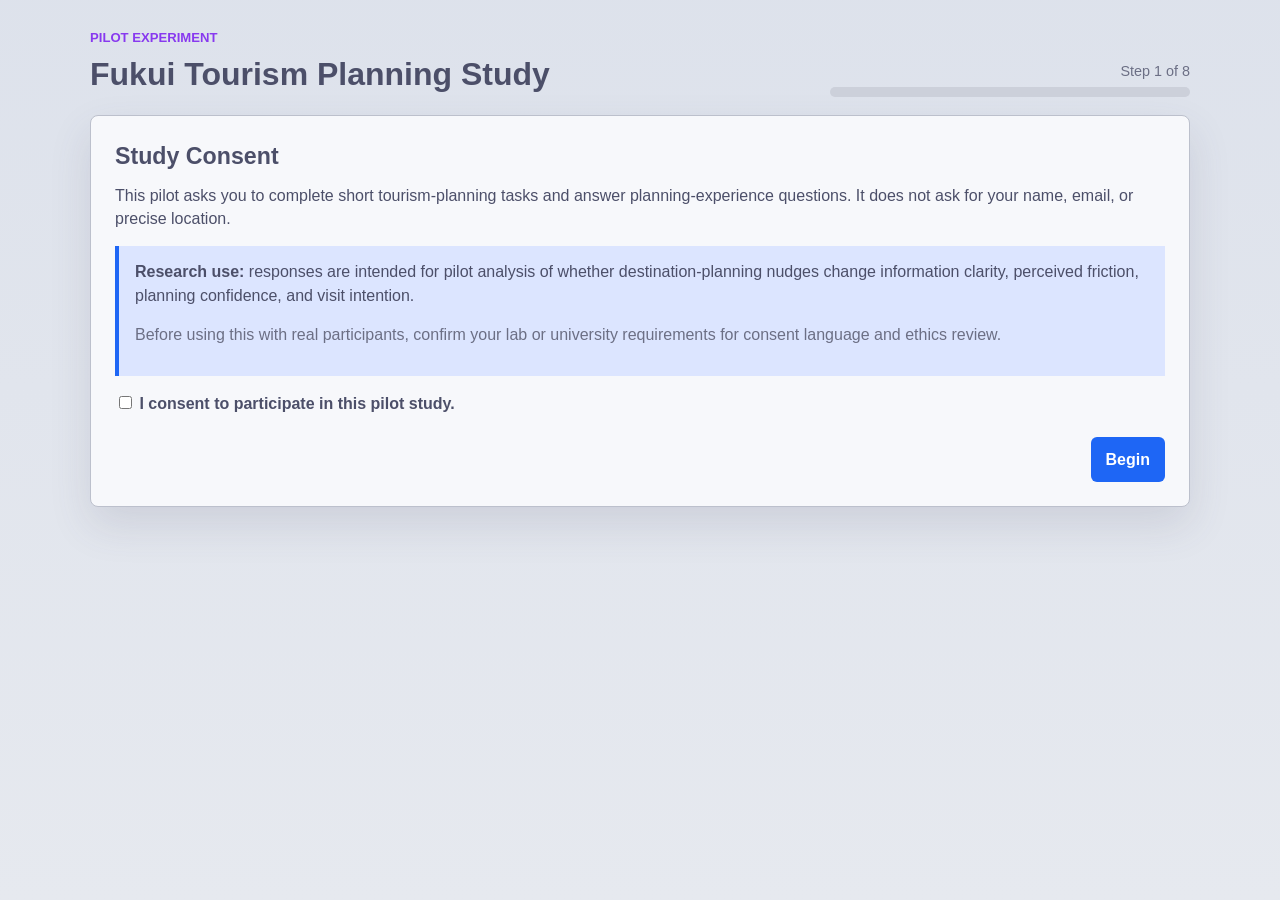
==== experiments/nudge-pilot/index.html @ 9693d56d "SEM data collection groundwork" ====
<!doctype html>
<html lang="en">
  <head>
    <meta charset="utf-8">
    <meta name="viewport" content="width=device-width, initial-scale=1">
    <title>Fukui Nudge Pilot Study</title>
    <link rel="stylesheet" href="styles.css">
  </head>
  <body>
    <main class="app-shell">
      <section class="study-header" aria-label="Study progress">
        <div>
          <p class="eyebrow">Pilot experiment</p>
          <h1>Fukui Tourism Planning Study</h1>
        </div>
        <div class="progress-wrap">
          <div id="stepLabel" class="step-label">Loading</div>
          <div class="progress-track" aria-hidden="true">
            <div id="progressBar" class="progress-bar"></div>
          </div>
        </div>
      </section>

      <section id="app" class="panel" aria-live="polite"></section>
    </main>

    <template id="likertTemplate">
      <fieldset class="likert-row">
        <legend></legend>
        <div class="likert-options" role="radiogroup"></div>
        <div class="scale-anchors">
          <span>Strongly disagree</span>
          <span>Strongly agree</span>
        </div>
      </fieldset>
    </template>

    <script src="app.js"></script>
  </body>
</html>
---- experiments/nudge-pilot/styles.css ----
:root {
  color-scheme: light;
  --ink: #4c4f69;
  --muted: #6c6f85;
  --line: #bcc0cc;
  --surface: #eff1f5;
  --surface-raised: #f7f8fb;
  --page: #e6e9ef;
  --accent: #1e66f5;
  --accent-dark: #04a5e5;
  --accent-soft: #dce5ff;
  --secondary-accent: #8839ef;
  --focus: #d20f39;
  --ok: #40a02b;
  --peach: #fe640b;
  --shadow: rgba(76, 79, 105, 0.14);
}

* {
  box-sizing: border-box;
}

body {
  margin: 0;
  min-height: 100vh;
  background:
    linear-gradient(180deg, rgba(220, 225, 235, 0.88), rgba(230, 233, 239, 0.96)),
    var(--page);
  color: var(--ink);
  font-family: -apple-system, BlinkMacSystemFont, "Segoe UI", sans-serif;
  line-height: 1.45;
}

button,
input,
select,
textarea {
  font: inherit;
}

.app-shell {
  width: min(1100px, calc(100% - 32px));
  margin: 0 auto;
  padding: 28px 0 42px;
}

.study-header {
  display: flex;
  justify-content: space-between;
  gap: 24px;
  align-items: flex-end;
  margin-bottom: 18px;
}

.eyebrow {
  margin: 0 0 4px;
  color: var(--secondary-accent);
  font-size: 0.82rem;
  font-weight: 700;
  text-transform: uppercase;
}

h1,
h2,
h3,
p {
  margin-top: 0;
}

h1 {
  margin-bottom: 0;
  font-size: clamp(1.7rem, 2.5vw, 2.4rem);
}

h2 {
  font-size: 1.45rem;
  margin-bottom: 10px;
}

h3 {
  font-size: 1rem;
  margin-bottom: 8px;
}

.progress-wrap {
  min-width: min(360px, 42vw);
}

.step-label {
  color: var(--muted);
  font-size: 0.9rem;
  margin-bottom: 6px;
  text-align: right;
}

.progress-track {
  height: 10px;
  background: #ccd0da;
  border-radius: 999px;
  overflow: hidden;
}

.progress-bar {
  height: 100%;
  width: 0%;
  background: linear-gradient(90deg, var(--accent), var(--secondary-accent));
  transition: width 180ms ease;
}

.panel {
  background: var(--surface-raised);
  border: 1px solid var(--line);
  border-radius: 8px;
  padding: 24px;
  box-shadow: 0 18px 42px var(--shadow);
}

.two-column {
  display: grid;
  grid-template-columns: minmax(0, 1fr) minmax(280px, 0.75fr);
  gap: 22px;
}

.callout {
  border-left: 4px solid var(--accent);
  background: var(--accent-soft);
  padding: 14px 16px;
  margin: 16px 0;
}

.muted {
  color: var(--muted);
}

.form-grid {
  display: grid;
  grid-template-columns: repeat(2, minmax(0, 1fr));
  gap: 16px;
  margin: 18px 0 8px;
}

.field {
  display: grid;
  gap: 7px;
}

.field.full {
  grid-column: 1 / -1;
}

label,
legend {
  font-weight: 700;
}

select,
textarea,
input[type="text"] {
  width: 100%;
  border: 1px solid var(--line);
  border-radius: 6px;
  padding: 10px 11px;
  background: #ffffff;
  color: var(--ink);
}

textarea {
  min-height: 96px;
  resize: vertical;
}

.button-row {
  display: flex;
  flex-wrap: wrap;
  gap: 10px;
  justify-content: flex-end;
  margin-top: 22px;
}

button {
  border: 1px solid transparent;
  border-radius: 6px;
  padding: 10px 14px;
  cursor: pointer;
  font-weight: 700;
}

button.primary {
  background: var(--accent);
  color: white;
}

button.primary:hover {
  background: #174ecb;
}

button.secondary {
  background: #ffffff;
  border-color: var(--line);
  color: var(--ink);
}

button.secondary:hover {
  border-color: var(--secondary-accent);
  color: var(--secondary-accent);
}

button.danger {
  background: #ffffff;
  border-color: var(--focus);
  color: var(--focus);
}

.destination {
  border: 1px solid var(--line);
  border-radius: 8px;
  padding: 18px;
  background: #ffffff;
}

.destination ul {
  margin-bottom: 0;
}

.nudge-box {
  border: 1px solid #04a5e5;
  background: #e7f5fb;
  border-radius: 8px;
  padding: 16px;
}

.nudge-box h3 {
  color: #179299;
}

.choice-list {
  display: grid;
  gap: 10px;
  margin-top: 16px;
}

.choice-list label {
  display: flex;
  gap: 10px;
  align-items: flex-start;
  border: 1px solid var(--line);
  border-radius: 6px;
  padding: 12px;
  font-weight: 500;
  cursor: pointer;
  background: #ffffff;
}

.choice-list label:hover,
.likert-options label:hover {
  border-color: var(--accent);
  background: #eef3ff;
}

.likert-stack {
  display: grid;
  gap: 10px;
  margin-top: 16px;
}

.likert-row {
  border: 1px solid var(--line);
  border-radius: 8px;
  padding: 10px 14px 12px;
  background: #ffffff;
}

.likert-row legend {
  padding: 0 6px;
  font-size: 0.95rem;
}

.likert-options {
  display: grid;
  grid-template-columns: repeat(7, minmax(32px, 40px));
  justify-content: space-between;
  gap: 6px;
  margin-top: 8px;
}

.likert-options label {
  display: grid;
  place-items: center;
  width: 36px;
  height: 36px;
  min-height: 0;
  border: 1px solid var(--line);
  border-radius: 999px;
  font-weight: 700;
  font-size: 0.9rem;
  cursor: pointer;
  background: var(--surface);
  transition: background 120ms ease, border-color 120ms ease, color 120ms ease, transform 120ms ease;
}

.likert-options input {
  position: absolute;
  opacity: 0;
}

.likert-options label:has(input:checked) {
  border-color: var(--accent);
  background: var(--accent);
  color: #ffffff;
  box-shadow: 0 0 0 4px var(--accent-soft);
  transform: translateY(-1px);
}

.scale-anchors {
  display: flex;
  justify-content: space-between;
  gap: 12px;
  color: var(--muted);
  font-size: 0.78rem;
  margin-top: 6px;
}

.status-table {
  width: 100%;
  border-collapse: collapse;
  margin-top: 14px;
}

.status-table th,
.status-table td {
  border-bottom: 1px solid var(--line);
  padding: 9px 6px;
  text-align: left;
}

.success {
  color: var(--ok);
  font-weight: 700;
}

.error-list {
  color: var(--focus);
  font-weight: 700;
  margin-top: 14px;
}

@media (max-width: 760px) {
  .study-header,
  .two-column {
    display: block;
  }

  .progress-wrap {
    min-width: 0;
    margin-top: 18px;
  }

  .step-label {
    text-align: left;
  }

  .form-grid {
    grid-template-columns: 1fr;
  }

  .likert-options {
    grid-template-columns: repeat(7, minmax(30px, 1fr));
    gap: 5px;
  }

  .likert-options label {
    width: 32px;
    height: 32px;
  }

  .panel {
    padding: 18px;
  }
}
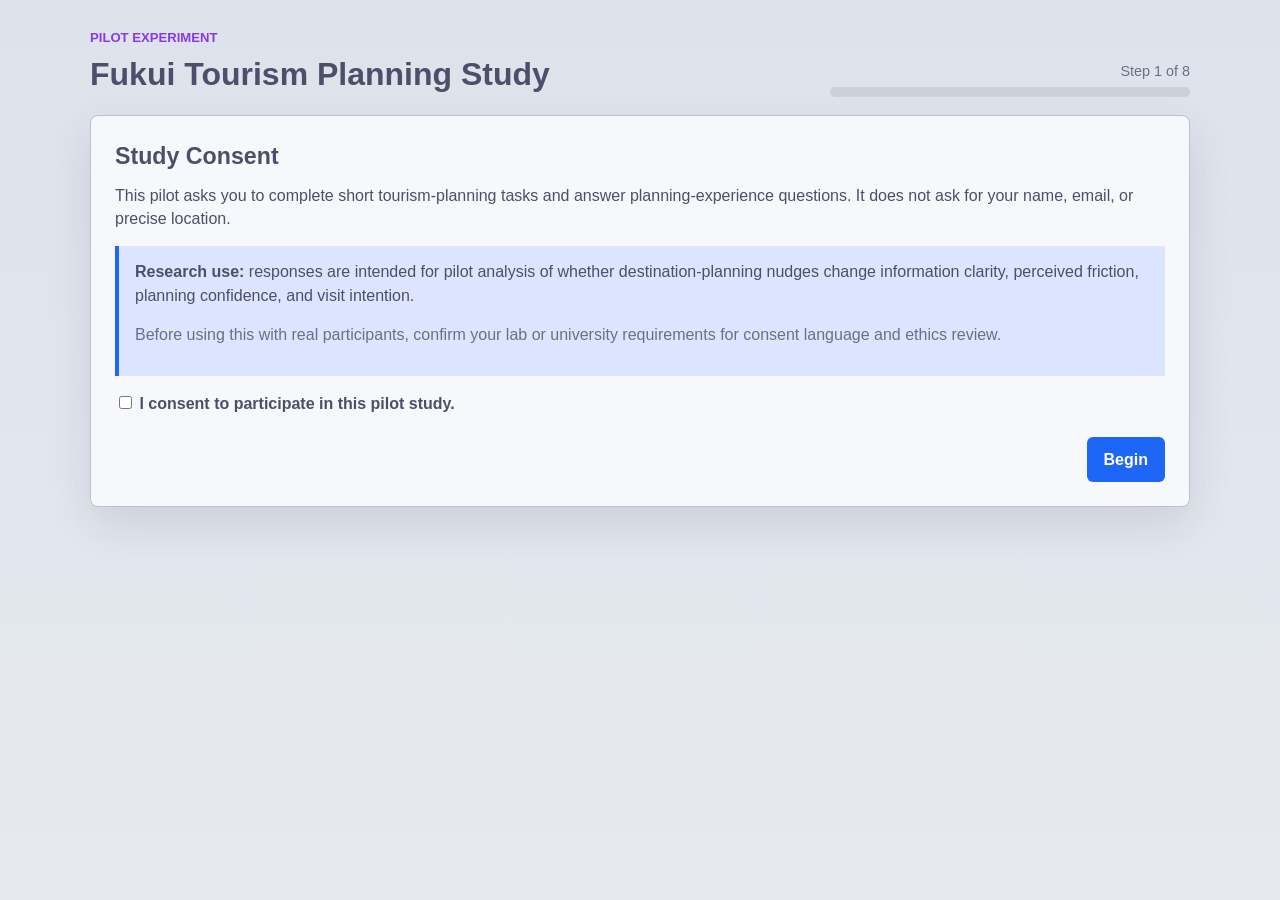
==== commit 7badbd2e: "Improve nudge pilot survey UI" ====
--- a/experiments/nudge-pilot/index.html
+++ b/experiments/nudge-pilot/index.html
@@ -21,7 +21,7 @@
         </div>
       </section>
 
-      <section id="app" class="panel" aria-live="polite"></section>
+      <section id="app" class="panel" aria-live="polite" tabindex="-1"></section>
     </main>
 
     <template id="likertTemplate">
--- a/experiments/nudge-pilot/styles.css
+++ b/experiments/nudge-pilot/styles.css
@@ -11,6 +11,7 @@
   --accent-soft: #dce5ff;
   --secondary-accent: #8839ef;
   --focus: #d20f39;
+  --focus-soft: #ffe3e9;
   --ok: #40a02b;
   --peach: #fe640b;
   --shadow: rgba(76, 79, 105, 0.14);
@@ -31,6 +32,10 @@
   line-height: 1.45;
 }
 
+html {
+  scroll-behavior: auto;
+}
+
 button,
 input,
 select,
@@ -113,6 +118,7 @@
   border-radius: 8px;
   padding: 24px;
   box-shadow: 0 18px 42px var(--shadow);
+  outline: none;
 }
 
 .two-column {
@@ -159,14 +165,25 @@
   width: 100%;
   border: 1px solid var(--line);
   border-radius: 6px;
-  padding: 10px 11px;
+  padding: 11px 12px;
   background: #ffffff;
   color: var(--ink);
 }
 
 textarea {
-  min-height: 96px;
+  min-height: 112px;
   resize: vertical;
+}
+
+select:focus,
+textarea:focus,
+input[type="text"]:focus,
+button:focus-visible,
+.choice-list label:focus-within,
+.likert-options label:focus-within {
+  outline: 3px solid var(--accent-soft);
+  outline-offset: 2px;
+  border-color: var(--accent);
 }
 
 .button-row {
@@ -180,9 +197,15 @@
 button {
   border: 1px solid transparent;
   border-radius: 6px;
-  padding: 10px 14px;
+  min-height: 44px;
+  padding: 10px 16px;
   cursor: pointer;
   font-weight: 700;
+}
+
+button:disabled {
+  cursor: not-allowed;
+  opacity: 0.62;
 }
 
 button.primary {
@@ -245,10 +268,12 @@
   align-items: flex-start;
   border: 1px solid var(--line);
   border-radius: 6px;
-  padding: 12px;
+  min-height: 48px;
+  padding: 13px;
   font-weight: 500;
   cursor: pointer;
   background: #ffffff;
+  transition: background 120ms ease, border-color 120ms ease, box-shadow 120ms ease;
 }
 
 .choice-list label:hover,
@@ -257,6 +282,12 @@
   background: #eef3ff;
 }
 
+.choice-list label:has(input:checked) {
+  border-color: var(--accent);
+  background: var(--accent-soft);
+  box-shadow: inset 4px 0 0 var(--accent);
+}
+
 .likert-stack {
   display: grid;
   gap: 10px;
@@ -286,8 +317,8 @@
 .likert-options label {
   display: grid;
   place-items: center;
-  width: 36px;
-  height: 36px;
+  width: 40px;
+  height: 40px;
   min-height: 0;
   border: 1px solid var(--line);
   border-radius: 999px;
@@ -339,20 +370,70 @@
 }
 
 .error-list {
+  border: 2px solid var(--focus);
+  border-radius: 8px;
+  background: var(--focus-soft);
   color: var(--focus);
   font-weight: 700;
-  margin-top: 14px;
+  margin: 18px 0 6px;
+  padding: 12px 14px;
+}
+
+.error-list p,
+.error-list ul {
+  margin-bottom: 0;
+}
+
+.error-list ul {
+  padding-left: 20px;
+}
+
+.field.is-invalid,
+.likert-row.is-invalid,
+.choice-list.is-invalid {
+  border: 2px solid var(--focus);
+  border-radius: 8px;
+  background: var(--focus-soft);
+  padding: 12px;
+}
+
+.field.is-invalid select,
+.field.is-invalid textarea {
+  border-color: var(--focus);
+  box-shadow: 0 0 0 3px rgba(210, 15, 57, 0.16);
+}
+
+.choice-list.is-invalid label,
+.likert-row.is-invalid .likert-options label {
+  border-color: rgba(210, 15, 57, 0.38);
 }
 
 @media (max-width: 760px) {
+  .app-shell {
+    width: min(100% - 20px, 1100px);
+    padding: 14px 0 24px;
+  }
+
   .study-header,
   .two-column {
     display: block;
   }
 
+  .study-header {
+    margin-bottom: 12px;
+  }
+
+  h1 {
+    font-size: 1.45rem;
+  }
+
+  h2 {
+    font-size: 1.24rem;
+  }
+
   .progress-wrap {
     min-width: 0;
-    margin-top: 18px;
+    margin-top: 12px;
   }
 
   .step-label {
@@ -361,19 +442,53 @@
 
   .form-grid {
     grid-template-columns: 1fr;
+    gap: 14px;
   }
 
   .likert-options {
-    grid-template-columns: repeat(7, minmax(30px, 1fr));
+    grid-template-columns: repeat(7, minmax(36px, 1fr));
     gap: 5px;
   }
 
   .likert-options label {
-    width: 32px;
-    height: 32px;
+    width: 100%;
+    height: 44px;
   }
 
   .panel {
-    padding: 18px;
-  }
-}
+    padding: 16px 14px;
+  }
+
+  .destination,
+  .nudge-box {
+    padding: 14px;
+  }
+
+  .button-row {
+    display: grid;
+    grid-template-columns: 1fr;
+    margin-top: 18px;
+  }
+
+  .button-row button {
+    width: 100%;
+  }
+
+  .button-row .primary {
+    order: -1;
+  }
+}
+
+@media (max-width: 420px) {
+  .likert-row {
+    padding: 10px;
+  }
+
+  .likert-options {
+    gap: 4px;
+  }
+
+  .scale-anchors {
+    font-size: 0.72rem;
+  }
+}
